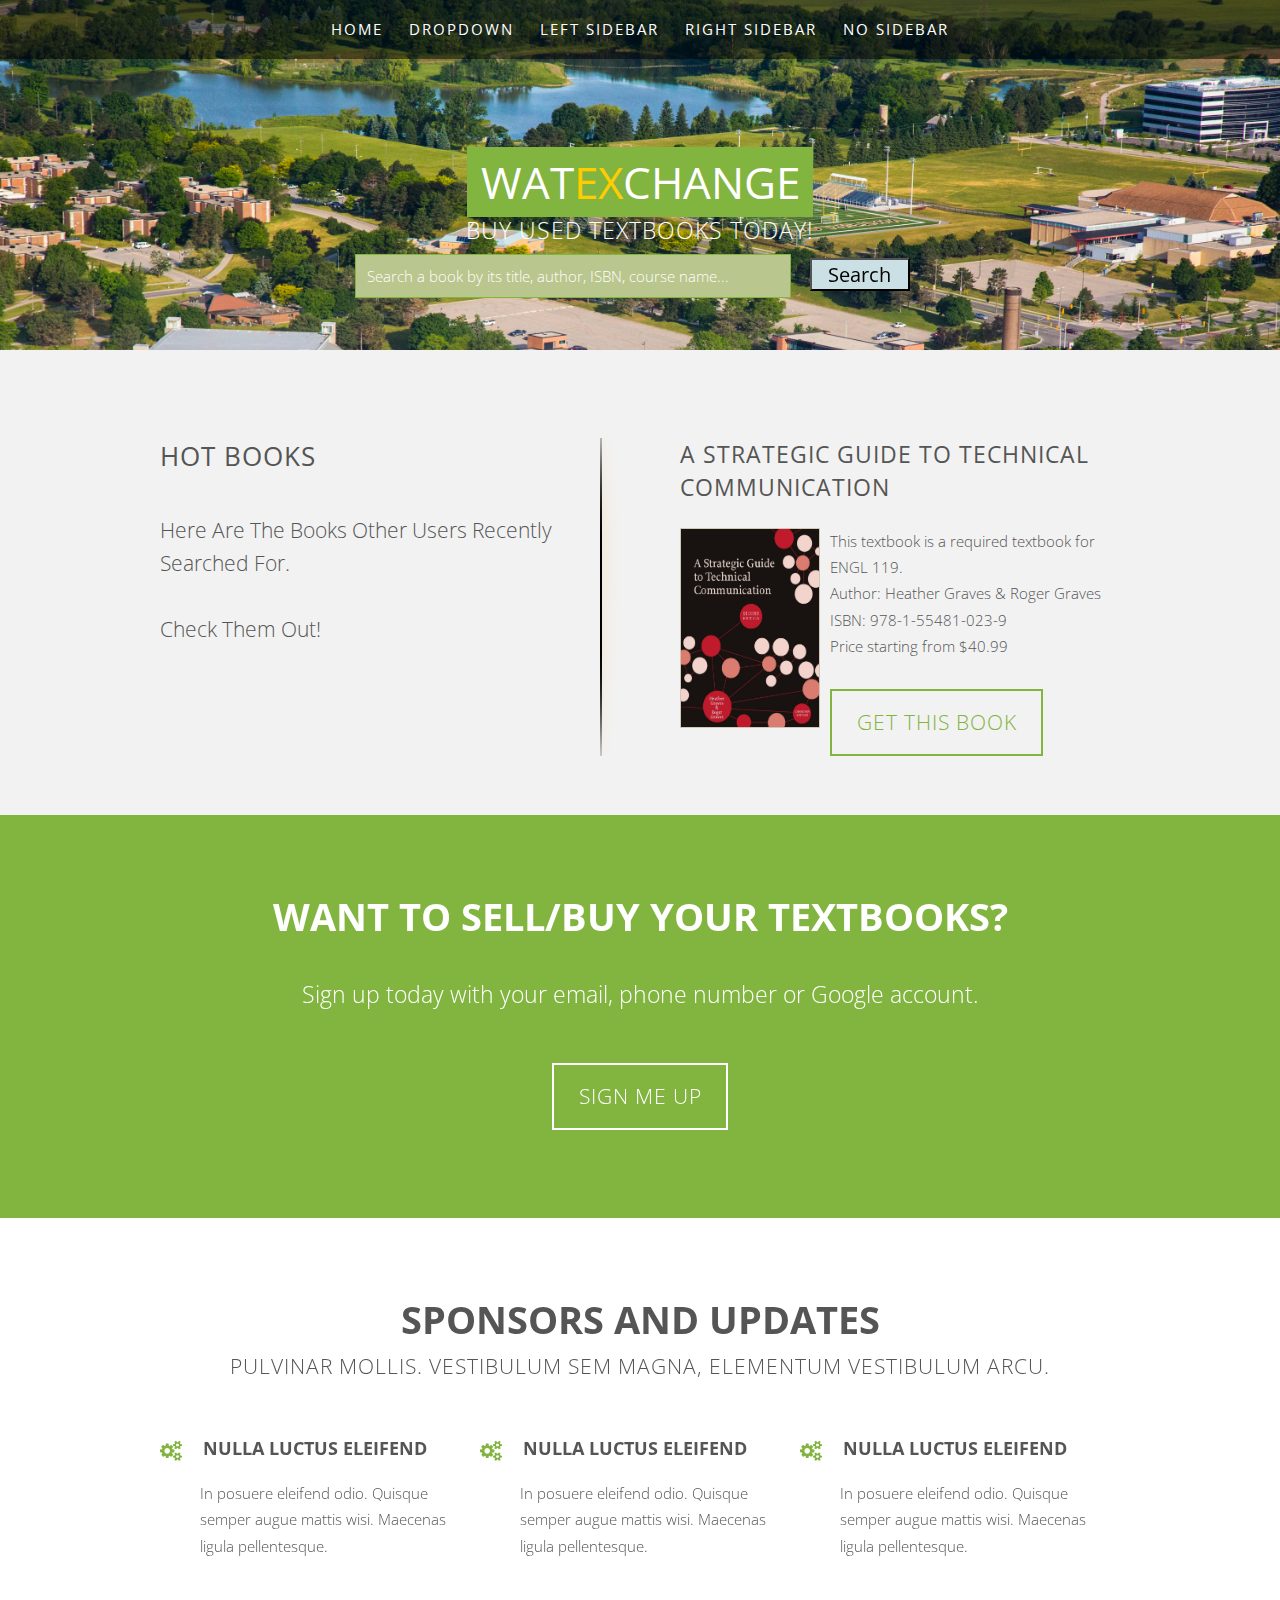
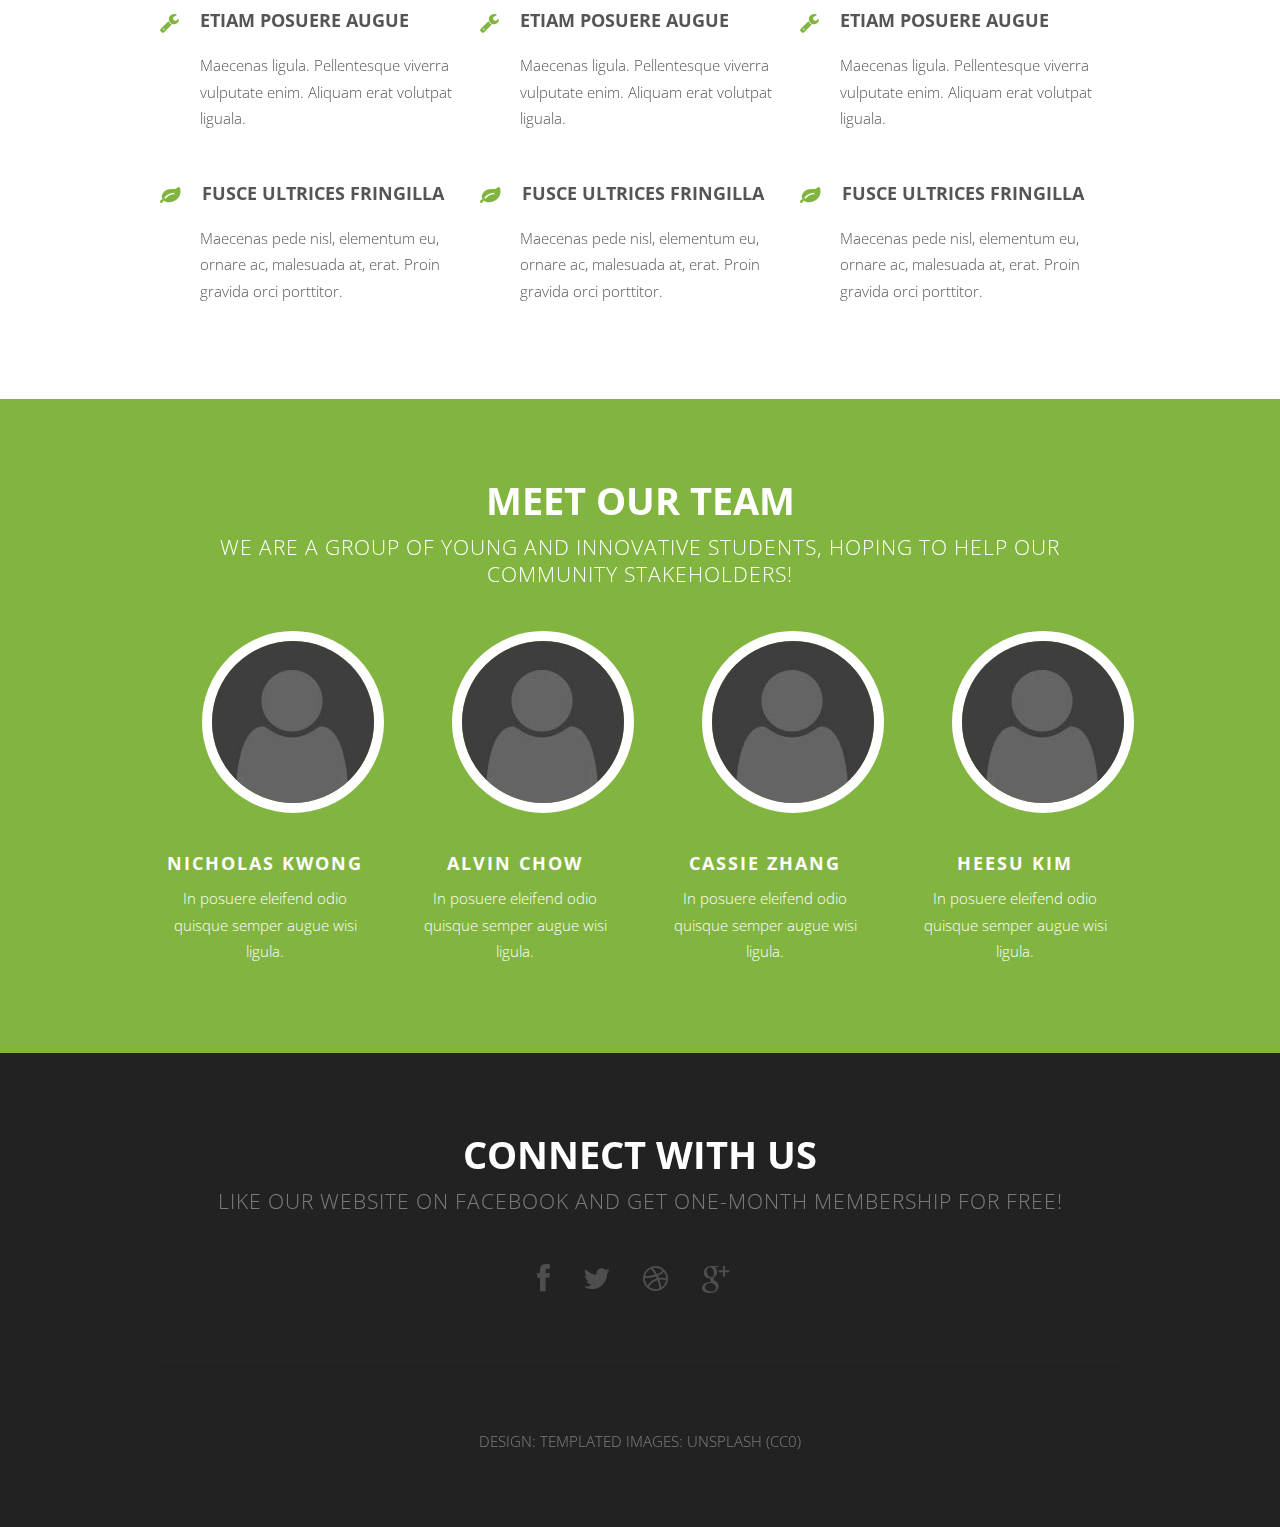
==== ENGL 119 Website v2/website/index.html @ 83ce2de7 "Uploaded template design" ====
<!DOCTYPE HTML>
<!--
	Solarize by TEMPLATED
	templated.co @templatedco
	Released for free under the Creative Commons Attribution 3.0 license (templated.co/license)
-->
<html>
	<head>
		<title>Solarize by TEMPLATED</title>
		<meta http-equiv="content-type" content="text/html; charset=utf-8" />
		<meta name="description" content="" />
		<meta name="keywords" content="" />
		<!--[if lte IE 8]><script src="css/ie/html5shiv.js"></script><![endif]-->
		<script src="js/jquery.min.js"></script>
		<script src="js/jquery.dropotron.min.js"></script>
		<script src="js/skel.min.js"></script>
		<script src="js/skel-layers.min.js"></script>
		<script src="js/init.js"></script>
		<noscript>
			<link rel="stylesheet" href="css/skel.css" />
			<link rel="stylesheet" href="css/style.css" />
		</noscript>
		<!--[if lte IE 8]><link rel="stylesheet" href="css/ie/v8.css" /><![endif]-->
	</head>
	<body class="homepage">

		<!-- Header Wrapper -->
			<div class="wrapper style1">
			
			<!-- Header -->
				<div id="header">
					<div class="container">
							
						<!-- Logo -->
							<h1><a href="#" id="logo">Solarize</a></h1>
						
						<!-- Nav -->
							<nav id="nav">
								<ul>
									<li class="active"><a href="index.html">Home</a></li>
									<li>
										<a href="">Dropdown</a>
										<ul>
											<li><a href="#">Lorem ipsum dolor</a></li>
											<li><a href="#">Magna phasellus</a></li>
											<li><a href="#">Etiam dolore nisl</a></li>
											<li>
												<a href="">Phasellus consequat</a>
												<ul>
													<li><a href="#">Lorem ipsum dolor</a></li>
													<li><a href="#">Phasellus consequat</a></li>
													<li><a href="#">Magna phasellus</a></li>
													<li><a href="#">Etiam dolore nisl</a></li>
													<li><a href="#">Veroeros feugiat</a></li>
												</ul>
											</li>
											<li><a href="#">Veroeros feugiat</a></li>
										</ul>
									</li>
									<li><a href="left-sidebar.html">Left Sidebar</a></li>
									<li><a href="right-sidebar.html">Right Sidebar</a></li>
									<li><a href="no-sidebar.html">No Sidebar</a></li>
								</ul>
							</nav>
	
					</div>
				</div>
				
			<!-- Banner -->
				<div id="banner">
					<section class="container">
                        <h2>Wat<span style="color: #ffcc00">Ex</span>change</h2>
						<div id="Intro">Buy Used Textbooks Today!</div>
						<input id = "only" type="text" value="Search a book by its title, author, ISBN, course name..."></input>
                        <button id="search">Search</button>
					</section>
				</div>

			</div>
		
		<!-- Section One -->
			<div class="wrapper style2">
				<section class="container">
					<div class="row double">
						<div class="6u">
							<header class="major">
								<h2>hot books</h2>
								<span class="byline">Here are the books other users recently searched for.<br><br> check them out!</span>
							</header>
						</div>
						<div class="6u" id="right-side">
							<h3>A Strategic Guide to Technical Communication</h3>
							<img id = "guide" src="images/guide.jpg" width="140px" height="200px" />
                            <p>This textbook is a required textbook for ENGL 119. <br>Author: Heather Graves & Roger Graves<br>ISBN: 978-1-55481-023-9<br>Price starting from $40.99</p>
							<a href="#" class="button" style="clear:both">Get This Book</a>
						</div>
					</div>
				</section>
			</div>

		<!-- Section Two -->
			<div class="wrapper style3">
				<section class="container">
					<header class="major">
						<h2>Want to sell/buy your textbooks?</h2>
					</header>
					<p>Sign up today with your email, phone number or Google account.</p>
					<a href="#" class="button alt">Sign Me Up</a>
				</section>
			</div>

		<!-- Section Three -->
			<div class="wrapper style4">
				<section class="container">
					<header class="major">
						<h2>Sponsors and Updates</h2>
						<span class="byline">pulvinar mollis. Vestibulum sem magna, elementum vestibulum arcu.</span>
					</header>
					<div class="row flush">
						<div class="4u">
							<ul class="special-icons">
								<li>
									<span class="fa fa-cogs"></span>
									<h3>Nulla luctus eleifend</h3>
									<p>In posuere eleifend odio. Quisque semper augue mattis wisi. Maecenas ligula pellentesque.</p>
								</li>
								<li>
									<span class="fa fa-wrench"></span>
									<h3>Etiam posuere augue</h3>
									<p>Maecenas ligula. Pellentesque viverra vulputate enim. Aliquam erat volutpat liguala.</p>
								</li>
								<li>
									<span class="fa fa-leaf"></span>
									<h3>Fusce ultrices fringilla</h3>
									<p>Maecenas pede nisl, elementum eu, ornare ac, malesuada at, erat. Proin gravida orci porttitor.</p>
								</li>
							</ul>
						</div>
						<div class="4u">
							<ul class="special-icons">
								<li>
									<span class="fa fa-cogs"></span>
									<h3>Nulla luctus eleifend</h3>
									<p>In posuere eleifend odio. Quisque semper augue mattis wisi. Maecenas ligula pellentesque.</p>
								</li>
								<li>
									<span class="fa fa-wrench"></span>
									<h3>Etiam posuere augue</h3>
									<p>Maecenas ligula. Pellentesque viverra vulputate enim. Aliquam erat volutpat liguala.</p>
								</li>
								<li>
									<span class="fa fa-leaf"></span>
									<h3>Fusce ultrices fringilla</h3>
									<p>Maecenas pede nisl, elementum eu, ornare ac, malesuada at, erat. Proin gravida orci porttitor.</p>
								</li>
							</ul>
						</div>
						<div class="4u">
							<ul class="special-icons">
								<li>
									<span class="fa fa-cogs"></span>
									<h3>Nulla luctus eleifend</h3>
									<p>In posuere eleifend odio. Quisque semper augue mattis wisi. Maecenas ligula pellentesque.</p>
								</li>
								<li>
									<span class="fa fa-wrench"></span>
									<h3>Etiam posuere augue</h3>
									<p>Maecenas ligula. Pellentesque viverra vulputate enim. Aliquam erat volutpat liguala.</p>
								</li>
								<li>
									<span class="fa fa-leaf"></span>
									<h3>Fusce ultrices fringilla</h3>
									<p>Maecenas pede nisl, elementum eu, ornare ac, malesuada at, erat. Proin gravida orci porttitor.</p>
								</li>
							</ul>
						</div>
					</div>
				</section>
			</div>
		
		<!-- Team -->
			<div class="wrapper style5">
				<section id="team" class="container">
					<header class="major">
						<h2>Meet Our Team</h2>
						<span class="byline">We are a group of young and innovative students, hoping to help our community stakeholders!</span>
					</header>
					<div class="row">
						<div class="3u">
							<a href="#" class="image"><img src="images/placeholder.png" alt=""></a>
							<h3>Nicholas Kwong</h3>
							<p>In posuere eleifend odio quisque semper augue wisi ligula.</p>
						</div>
						<div class="3u">
							<a href="#" class="image"><img src="images/placeholder.png" alt=""></a>
							<h3>Alvin Chow</h3>
							<p>In posuere eleifend odio quisque semper augue wisi ligula.</p>
						</div>
						<div class="3u">
							<a href="#" class="image"><img src="images/placeholder.png" alt=""></a>
							<h3>Cassie Zhang</h3>
							<p>In posuere eleifend odio quisque semper augue wisi ligula.</p>
						</div>
						<div class="3u">
							<a href="#" class="image"><img src="images/placeholder.png" alt=""></a>
							<h3>Heesu Kim</h3>
							<p>In posuere eleifend odio quisque semper augue wisi ligula.</p>
						</div>
					</div>
				</section>
			</div>

	<!-- Footer -->
		<div id="footer">
			<section class="container">
				<header class="major">
					<h2>Connect with us</h2>
					<span class="byline">Like our website on Facebook and get one-month membership for free!</span>
				</header>
				<ul class="icons">
					<li class="active"><a href="#" class="fa fa-facebook"><span>Facebook</span></a></li>
					<li><a href="#" class="fa fa-twitter"><span>Twitter</span></a></li>
					<li><a href="#" class="fa fa-dribbble"><span>Pinterest</span></a></li>
					<li><a href="#" class="fa fa-google-plus"><span>Google+</span></a></li>
				</ul>
				<hr />
			</section>
			
			<!-- Copyright -->
				<div id="copyright">
					Design: <a href="http://templated.co">TEMPLATED</a> Images: <a href="http://unsplash.com">Unsplash</a> (<a href="http://unsplash.com/cc0">CC0</a>)
				</div>			
		</div>

	</body>
</html>
---- ENGL 119 Website v2/website/css/skel.css ----
/* Resets (http://meyerweb.com/eric/tools/css/reset/ | v2.0 | 20110126 | License: none (public domain)) */

	html,body,div,span,applet,object,iframe,h1,h2,h3,h4,h5,h6,p,blockquote,pre,a,abbr,acronym,address,big,cite,code,del,dfn,em,img,ins,kbd,q,s,samp,small,strike,strong,sub,sup,tt,var,b,u,i,center,dl,dt,dd,ol,ul,li,fieldset,form,label,legend,table,caption,tbody,tfoot,thead,tr,th,td,article,aside,canvas,details,embed,figure,figcaption,footer,header,hgroup,menu,nav,output,ruby,section,summary,time,mark,audio,video{margin:0;padding:0;border:0;font-size:100%;font:inherit;vertical-align:baseline;}article,aside,details,figcaption,figure,footer,header,hgroup,menu,nav,section{display:block;}body{line-height:1;}ol,ul{list-style:none;}blockquote,q{quotes:none;}blockquote:before,blockquote:after,q:before,q:after{content:'';content:none;}table{border-collapse:collapse;border-spacing:0;}body{-webkit-text-size-adjust:none}

/* Box Model */

	*, *:before, *:after {
		-moz-box-sizing: border-box;
		-webkit-box-sizing: border-box;
		box-sizing: border-box;
	}

/* Container */

	body {
		/* min-width: (containers) */
		min-width: 1200px;
	}

	.container {
		margin-left: auto;
		margin-right: auto;
		
		/* width: (containers) */
		width: 1200px;
	}

	/* Modifiers */
	
		.container.small {
			/* width: (containers) * 0.75; */
			width: 900px;
		}

		.container.big {
			width: 100%;

			/* max-width: (containers) * 1.25; */
			max-width: 1500px;

			/* min-width: (containers); */
			min-width: 1200px;
		}

/* Grid */

	.\31 2u { width: 100% }
	.\31 1u { width: 91.6666666667% }
	.\31 0u { width: 83.3333333333% }
	.\39 u { width: 75% }
	.\38 u { width: 66.6666666667% }
	.\37 u { width: 58.3333333333% }
	.\36 u { width: 50% }
	.\35 u { width: 41.6666666667% }
	.\34 u { width: 33.3333333333% }
	.\33 u { width: 25% }
	.\32 u { width: 16.6666666667% }
	.\31 u { width: 8.3333333333% }
	.\-11u { margin-left: 91.6666666667% }
	.\-10u { margin-left: 83.3333333333% }
	.\-9u { margin-left: 75% }
	.\-8u { margin-left: 66.6666666667% }
	.\-7u { margin-left: 58.3333333333% }
	.\-6u { margin-left: 50% }
	.\-5u { margin-left: 41.6666666667% }
	.\-4u { margin-left: 33.3333333333% }
	.\-3u { margin-left: 25% }
	.\-2u { margin-left: 16.6666666667% }
	.\-1u { margin-left: 8.3333333333% }

	/* Rows */

		.row > * {
			float: left;
		}

		.row:after {
			content: '';
			display: block;
			clear: both;
			height: 0;
		}

		.row:first-child > * {
			padding-top: 0 !important;
		}

		/* Normal */

			.row > * {
				/* padding-left: (gutters) */
				padding-left: 40px;
			}

			.row + .row > * {
				/* padding: (gutters) 0 0 (gutters) */
				padding: 40px 0 0 40px;
			}

			.row {
				/* margin-left: -(gutters) */
				margin-left: -40px;
			}

		/* Flush */

			.row.flush > * {
				padding-left: 0;
			}

			.row + .row.flush > * {
				padding: 0;
			}

			.row.flush {
				margin-left: 0;
			}

		/* Quarter */

			.row.quarter > * {
				/* padding-left: (gutters * 0.25) */
				padding-left: 10px;
			}

			.row + .row.quarter > * {
				/* padding: (gutters * 0.25) 0 0 (gutters * 0.25) */
				padding: 10px 0 0 10px;
			}

			.row.quarter {
				/* margin-left: -(gutters * 0.25) */
				margin-left: -10px;
			}

		/* Half */

			.row.half > * {
				/* padding-left: (gutters * 0.5) */
				padding-left: 20px;
			}

			.row + .row.half > * {
				/* padding: (gutters * 0.5) 0 0 (gutters * 0.5) */
				padding: 20px 0 0 20px;
			}

			.row.half {
				/* margin-left: -(gutters * 0.5) */
				margin-left: -20px;
			}

		/* One and (a) Half */

			.row.oneandhalf > * {
				/* padding-left: (gutters * 1.5) */
				padding-left: 60px;
			}

			.row + .row.oneandhalf > * {
				/* padding: (gutters * 1.5) 0 0 (gutters * 1.5) */
				padding: 60px 0 0 60px;
			}

			.row.oneandhalf {
				/* margin-left: -(gutters * 1.5) */
				margin-left: -60px;
			}

		/* Double */

			.row.double > * {
				/* padding-left: (gutters * 2) */
				padding-left: 80px;
			}

			.row + .row.double > * {
				/* padding: (gutters * 2) 0 0 (gutters * 2) */
				padding: 80px 0 0 80px;
			}

			.row.double {
				/* margin-left: -(gutters * 2) */
				margin-left: -80px;
			}
---- ENGL 119 Website v2/website/css/style.css ----
@import url("font-awesome.min.css");
@import url("http://fonts.googleapis.com/css?family=Open+Sans:300,400,600,700,800");

/*
	Solarize by TEMPLATED
	templated.co @templatedco
	Released for free under the Creative Commons Attribution 3.0 license (templated.co/license)
*/

/* Basic */

	body {
		background: #222222;
	}

		body.loading * {
			-moz-transition: none !important;
			-webkit-transition: none !important;
			-o-transition: none !important;
			-ms-transition: none !important;
			transition: none !important;
			-moz-animation: none !important;
			-webkit-animation: none !important;
			-o-animation: none !important;
			-ms-animation: none !important;
			animation: none !important;
		}

	body, input, select, textarea {
		color: #555555;
		font-family: 'Open Sans', sans-serif;
		font-size: 12pt;
		font-weight: 300;
		line-height: 1.65em;
	}

	a {
		color: #82b440;
		text-decoration: underline;
	}

	strong, b {
		font-weight: 700;
	}

	em, i {
		font-style: italic;
	}

	p, ul, ol, dl, table, blockquote {
		margin: 0 0 2em 0;
	}

	p {
		line-height: 1.8em;
	}

		p.medium {
			font-size: 1.4em;
		}

	h1, h2, h3, h4, h5, h6 {
		color: inherit;
		font-weight: 700;
	}

		h1 a, h2 a, h3 a, h4 a, h5 a, h6 a {
			color: inherit;
			text-decoration: none;
		}

	h2 {
		font-size: 1.5em;
	}

	h3 {
		font-size: 1.25em;
	}

	sub {
		font-size: 0.8em;
		position: relative;
		top: 0.5em;
	}

	sup {
		font-size: 0.8em;
		position: relative;
		top: -0.5em;
	}

	hr {
		border-top: solid 1px #82b440;
		border: 0;
		margin-bottom: 1.5em;
	}

	blockquote {
		border-left: solid 0.5em #82b440;
		font-style: italic;
		padding: 1em 0 1em 2em;
	}

	section.special, article.special {
		text-align: center;
	}

	header.major {
		padding-bottom: 3em;
		text-align: center;
		text-transform: uppercase;
	}

		header.major h2 {
			font-size: 2.6em;
			font-weight: 700;
		}

		header.major .byline {
			display: block;
			padding-top: 1em;
			letter-spacing: 1px;
			font-size: 1.4em;
		}

	footer > :last-child {
		margin-bottom: 0;
	}

	footer.major {
		padding-top: 3em;
	}

#search{
	display: inline-block;
	font-family: 'Open Sans', sans-serif;
	background-color: #CBE0E4;
	font-size: 20px;
	width:100px;
	margin: 15px;
	
}

#right-side{
	background-image:url("../images/vertical_divider.png");
	background-repeat:repeat-y;
	background-position:left;
}

.select{
	width: 40%;
	float: right;
}


#guide{
	float:left;
	margin-right:10px;
	border: #CFCAB8 solid 1px;
}

/* Form */

	input[type="text"],
	input[type="password"],
	input[type="email"],
	textarea {
		-moz-appearance: none;
		-webkit-appearance: none;
		-o-appearance: none;
		-ms-appearance: none;
		appearance: none;
		background-color: #B9C68D !important;
		border: solid 1px #82b440;
		color: inherit;
		display: block;
		outline: 0;
		padding: 0.75em;
		text-decoration: none;
		width: 100%;
	}
	
	#only{
		width:60%;
		display: inline;
	}
	
	

		input[type="text"]:focus,
		input[type="password"]:focus,
		input[type="email"]:focus,
		textarea:focus {
			border-color: #82b440;
		}

	input[type="text"],
	input[type="password"],
	input[type="email"] {
		line-height: 1em;
	}

	::-webkit-input-placeholder {
		color: inherit;
		opacity: 0.5;
		position: relative;
		top: 3px;
	}

	:-moz-placeholder {
		color: inherit;
		opacity: 0.5;
	}

	::-moz-placeholder {
		color: inherit;
		opacity: 0.5;
	}

	:-ms-input-placeholder {
		color: inherit;
		opacity: 0.5;
	}

	.formerize-placeholder {
		color: rgba(85, 85, 85, 0.5) !important;
	}

/* Image */

	.image {
		border: 0;
		position: relative;
	}

		.image.fit {
			display: block;
		}

			.image.fit img {
				display: block;
				width: 100%;
			}

		.image.feature {
			display: block;
			margin: 0 0 2em 0;
		}

			.image.feature img {
				display: block;
				width: 100%;
			}

/* Icon */

	.icon {
		position: relative;
	}

		.icon:before {
			content: "";
			-moz-osx-font-smoothing: grayscale;
			-webkit-font-smoothing: antialiased;
			font-family: FontAwesome;
			font-style: normal;
			font-weight: normal;
			text-transform: none !important;
		}

		.icon > .label {
			display: none;
		}

/* Lists */

	ol.default {
		list-style: decimal;
		padding-left: 1.25em;
	}

		ol.default li {
			padding-left: 0.25em;
		}

	ul.default {
		margin: 0;
		padding: 0;
		list-style: none;
	}

		ul.default li {
			padding: 0.40em 0em;
		}

	ul.icons {
		cursor: default;
		padding-bottom: 2em;
	}

		ul.icons li {
			display: inline-block;
			line-height: 1em;
			padding: 0.5em 1em;
		}

			ul.icons li:first-child {
				padding-left: 0;
			}

			ul.icons li span {
				display: none;
			}

			ul.icons li a {
				text-decoration: none;
				font-size: 2em;
				color: inherit;
				opacity: 0.2;
				-moz-transition: all 0.35s ease-in-out;
				-webkit-transition: all 0.35s ease-in-out;
				-o-transition: all 0.35s ease-in-out;
				-ms-transition: all 0.35s ease-in-out;
				transition: all 0.35s ease-in-out;
			}

			ul.icons li a:hover {
				color: inherit;
				opacity: 1;
			}

	ul.actions {
		cursor: default;
	}

		ul.actions:last-child {
			margin-bottom: 0;
		}

		ul.actions li {
			display: inline-block;
			padding: 0 0 0 1.5em;
		}

			ul.actions li:first-child {
				padding: 0;
			}

		ul.actions.vertical li {
			display: block;
			padding: 1.5em 0 0 0;
		}

			ul.actions.vertical li:first-child {
				padding: 0;
			}

	ul.special-icons {
		margin: 0em;
		padding: 0em;
	}

		ul.special-icons > li {
			position: relative;
			padding: 0.50em 0em 0.50em 0em;
		}

		ul.special-icons > li:before {
			position: absolute;
			left: 0;
			top: 2em;
			display: block;
			background: none;
			font-size: 2em;
			border-radius: 5px;
		}

		ul.special-icons > li:first-child {
			border-top: none;
		}

		ul.special-icons h3 {
			margin-bottom: 0.80em;
			line-height: 2em;
			text-transform: uppercase;
			font-weight: 700;
			font-size: 1.2em;
		}

		ul.special-icons span {
			line-height: 190%;
		}

		ul.special-icons .fa {
			float: left;
			display: inline-block;
			padding-right: 1em;
			font-size: 1.4em;
			color: #82b440;
		}

		ul.special-icons p {
			padding-left: 2.7em;
		}

/* Tables */

	table {
		width: 100%;
	}

		table.default {
			width: 100%;
		}

			table.default tbody tr {
				border-bottom: solid 1px #82b440;
			}

			table.default td {
				padding: 0.5em 1em 0.5em 1em;
			}

			table.default th {
				font-weight: 700;
				padding: 0.5em 1em 0.5em 1em;
				text-align: left;
			}

			table.default thead {
				background: #555555;
				color: #fff;
			}

/* Button */

	input[type="submit"],
	input[type="reset"],
	input[type="button"],
	.button {
		-moz-appearance: none;
		-webkit-appearance: none;
		-o-appearance: none;
		-ms-appearance: none;
		appearance: none;
		background: none;
		border-radius: none;
		border: 2px solid;
		border-color: #82b440;
		color: #82b440;
		cursor: pointer;
		display: inline-block;
		padding: 0.90em 1.2em;
		letter-spacing: 1px;
		text-align: center;
		text-decoration: none;
		text-transform: uppercase;
		font-size: 1.4em;
		-moz-transition: all 0.35s ease-in-out;
		-webkit-transition: all 0.35s ease-in-out;
		-o-transition: all 0.35s ease-in-out;
		-ms-transition: all 0.35s ease-in-out;
		transition: all 0.35s ease-in-out;
	}

		input[type="submit"]:hover,
		input[type="reset"]:hover,
		input[type="button"]:hover,
		.button:hover {
			background: #82b440;
			color: white;
		}

		input[type="submit"].alt,
		input[type="reset"].alt,
		input[type="button"].alt,
		.button.alt {
			border-color: inherit;
			color: inherit;
		}

			input[type="submit"].alt:hover,
			input[type="reset"].alt:hover,
			input[type="button"].alt:hover,
			.button.alt:hover {
				background: white;
				color: #82b440;
			}

		input[type="submit"].fit,
		input[type="reset"].fit,
		input[type="button"].fit,
		.button.fit {
			width: 100%;
		}

		input[type="submit"].small,
		input[type="reset"].small,
		input[type="button"].small,
		.button.small {
			font-size: 0.8em;
		}

/* Wrapper */

	.wrapper {
		padding: 6em 0em 4em 0em;
	}

		.wrapper.style1 {
			padding: 0em;
			background: #222222 url(../images/banner.jpg) no-repeat;
			background-size: cover;
		}

		.wrapper.style2 {
			background: #f2f2f2;
		}

			.wrapper.style2 .major {
				text-align: left !important;
			}

				.wrapper.style2 .major h2 {
					display: block;
					margin-bottom: 0.70em;
					letter-spacing: 1px;
					line-height: 1.4em;
					text-transform: uppercase;
					font-size: 1.8em;
					font-weight: 400;
				}

				.wrapper.style2 .major .byline {
					letter-spacing: normal;
					line-height: 1.6em;
					text-transform: capitalize;
					font-size: 1.4em;
				}

			.wrapper.style2 h3 {
				display: block;
				margin-bottom: 1em;
				letter-spacing: 1px;
				line-height: 1.4em;
				text-transform: uppercase;
				font-size: 1.6em;
				font-weight: 400;
			}

		.wrapper.style3 {
			padding-bottom: 6em;
			background: #82b440;
			text-align: center;
			color: white;
		}

			.wrapper.style3 .container {
				padding-left: 6em;
				padding-right: 6em;
			}

			.wrapper.style3 p {
				font-size: 1.6em;
			}

		.wrapper.style4 {
			background: white;
		}

		.wrapper.style5 {
			background: #82b440;
			text-align: center;
			color: white;
		}

			.wrapper.style5 .image {
				display: block;
				width: 60%;
				margin: 0em auto 2em auto;
			}

				.wrapper.style5 .image img {
					border-radius: 50%;
					border: 10px solid;
					border-color: white;
				}

/* Header */

	#header {
		color: white;
		height: 4em;
		background: rgba(0, 0, 0, 0.5);
	}

		#header .container {
			position: relative;
		}

	.homepage #logo {
		display: none;
	}

	.homepage #nav {
		position: static;
		right: none;
		text-align: center;
	}

	#logo {
		line-height: 2em;
		letter-spacing: 2px;
		text-transform: uppercase;
		font-size: 2em;
		font-weight: 400;
	}

		#logo h1 {
			display: inline-block;
			margin: 0;
			padding: 0;
		}

		#logo a {
			color: inherit;
		}

	#nav {
		position: absolute;
		top: 0;
		right: 0;
	}

		#nav > ul {
			margin: 0;
		}

			#nav > ul > li {
				border-radius: 4px;
				display: inline-block;
				margin-left: 0.5em;
				padding: 0 0.5em;
			}

				#nav > ul > li a {
					color: inherit;
					line-height: 4em;
					letter-spacing: 2px;
					text-decoration: none;
					text-transform: uppercase;
					font-weight: 400;
					font-size: 1em;
				}

				#nav > ul > li:first-child {
					margin-left: 0;
				}

				#nav > ul > li.active a {
					color: white;
				}

				#nav > ul > li > ul {
					display: none;
				}

/* Dropotron */

	.dropotron {
		top: 2em;
		background: rgba(32, 32, 32, 0.75);
		border-radius: 4px;
		color: inherit;
		min-width: 12em;
		padding: 1em 0;
		color: white;
	}

		.dropotron > li {
			line-height: 2em;
			padding: 0 1em;
		}

			.dropotron > li > a {
				color: inherit;
				letter-spacing: 2px;
				text-decoration: none;
				text-transform: uppercase;
			}

			.dropotron > li.active > a, .dropotron > li:hover > a {
				color: inherit;
			}

		.dropotron.level-0 {
			border-radius: 0 0 4px 4px;
			font-size: 1em;
			margin-left: -0.5em;
		}

/* Banner */

	#banner {
		padding: 6em 0em 3em 0em;
		text-align: center;
		text-transform: uppercase;
		color: white;
	}

		#banner .container {
			padding: 0em 8em;
		}

		#banner h2 {
			display: inline-block;
			padding: 0.50em 0.30em;
			background: #82b440;
			font-size: 3em;
			font-weight: 400;
		}

		#banner div, #banner p {
			display: block;
			letter-spacing: 1px;
			text-transform: uppercase;
			font-size: 1.6em;
			font-weight: 300;
		}

		#banner span {
			padding: 1em 0em;
		}

/* Main */

	#main {
		padding: 4em 0;
	}

		#main #content .major, #main #sidebar .major {
			text-align: left;
		}

		#main #sidebar section {
			margin-top: 4em;
		}

			#main #sidebar section:first-child {
				margin-top: 0;
			}

		#main #sidebar .major {
			padding-bottom: 2em;
		}

			#main #sidebar .major h2 {
				font-size: 1.8em;
			}

#main .search-results .Textbook_1 {
    float: left;
}

#main .search-results .Textbook_2 {
    float: left;
}

#main .search-results .content{
    text-align: right;
    font-size: 15px;
}

/* Footer */

	#footer {
		padding: 6em 0 2em 0;
		text-align: center;
		color: white;
	}

		#footer hr {
			border-bottom: 1px solid;
			border-color: inherit;
			opacity: .05;
		}

		#footer .major h2 {
			color: inherit;
		}

		#footer .major .byline {
			color: inherit;
			opacity: .4;
		}

		#footer .copyright {
			margin-top: 3em;
			text-align: center;
		}

/* Copyright */

	#copyright {
		position: relative;
		text-transform: uppercase;
		text-align: center;
		padding: 3em 0em 3em 0em;
		color: inherit;
		opacity: .40;
	}

		#copyright a {
			text-decoration: none;
			color: inherit;
		}

/* Extra */

	#extra1 h2 {
		display: block;
		margin-bottom: 1em;
		letter-spacing: 1px;
		line-height: 1.4em;
		text-transform: uppercase;
		font-size: 1.8em;
		font-weight: 400;
	}

	#extra1 h3 {
		display: block;
		margin-bottom: 1em;
		letter-spacing: 1px;
		line-height: 1.4em;
		text-transform: uppercase;
		font-size: 1.6em;
		font-weight: 400;
	}

/* Team */

	#team h3 {
		margin-bottom: 0.50em;
		letter-spacing: 2px;
		text-transform: uppercase;
		font-weight: 700;
	}
---- ENGL 119 Website v2/website/css/ie/v8.css ----
/*
	Solarize by TEMPLATED
	templated.co @templatedco
	Released for free under the Creative Commons Attribution 3.0 license (templated.co/license)
*/

/* Header */

	#header {
		background: #4c4c4c;
	}

/* Wrapper */

	.wrapper.style5 .image img {
		position: relative;
		-ms-behavior: url("css/ie/PIE.htc");
	}

/* Dropotron */

	.dropotron {
		background: #4c4c4c;
	}

/* Copyright */

	#copyright .container {
		border-color: #303030;
	}
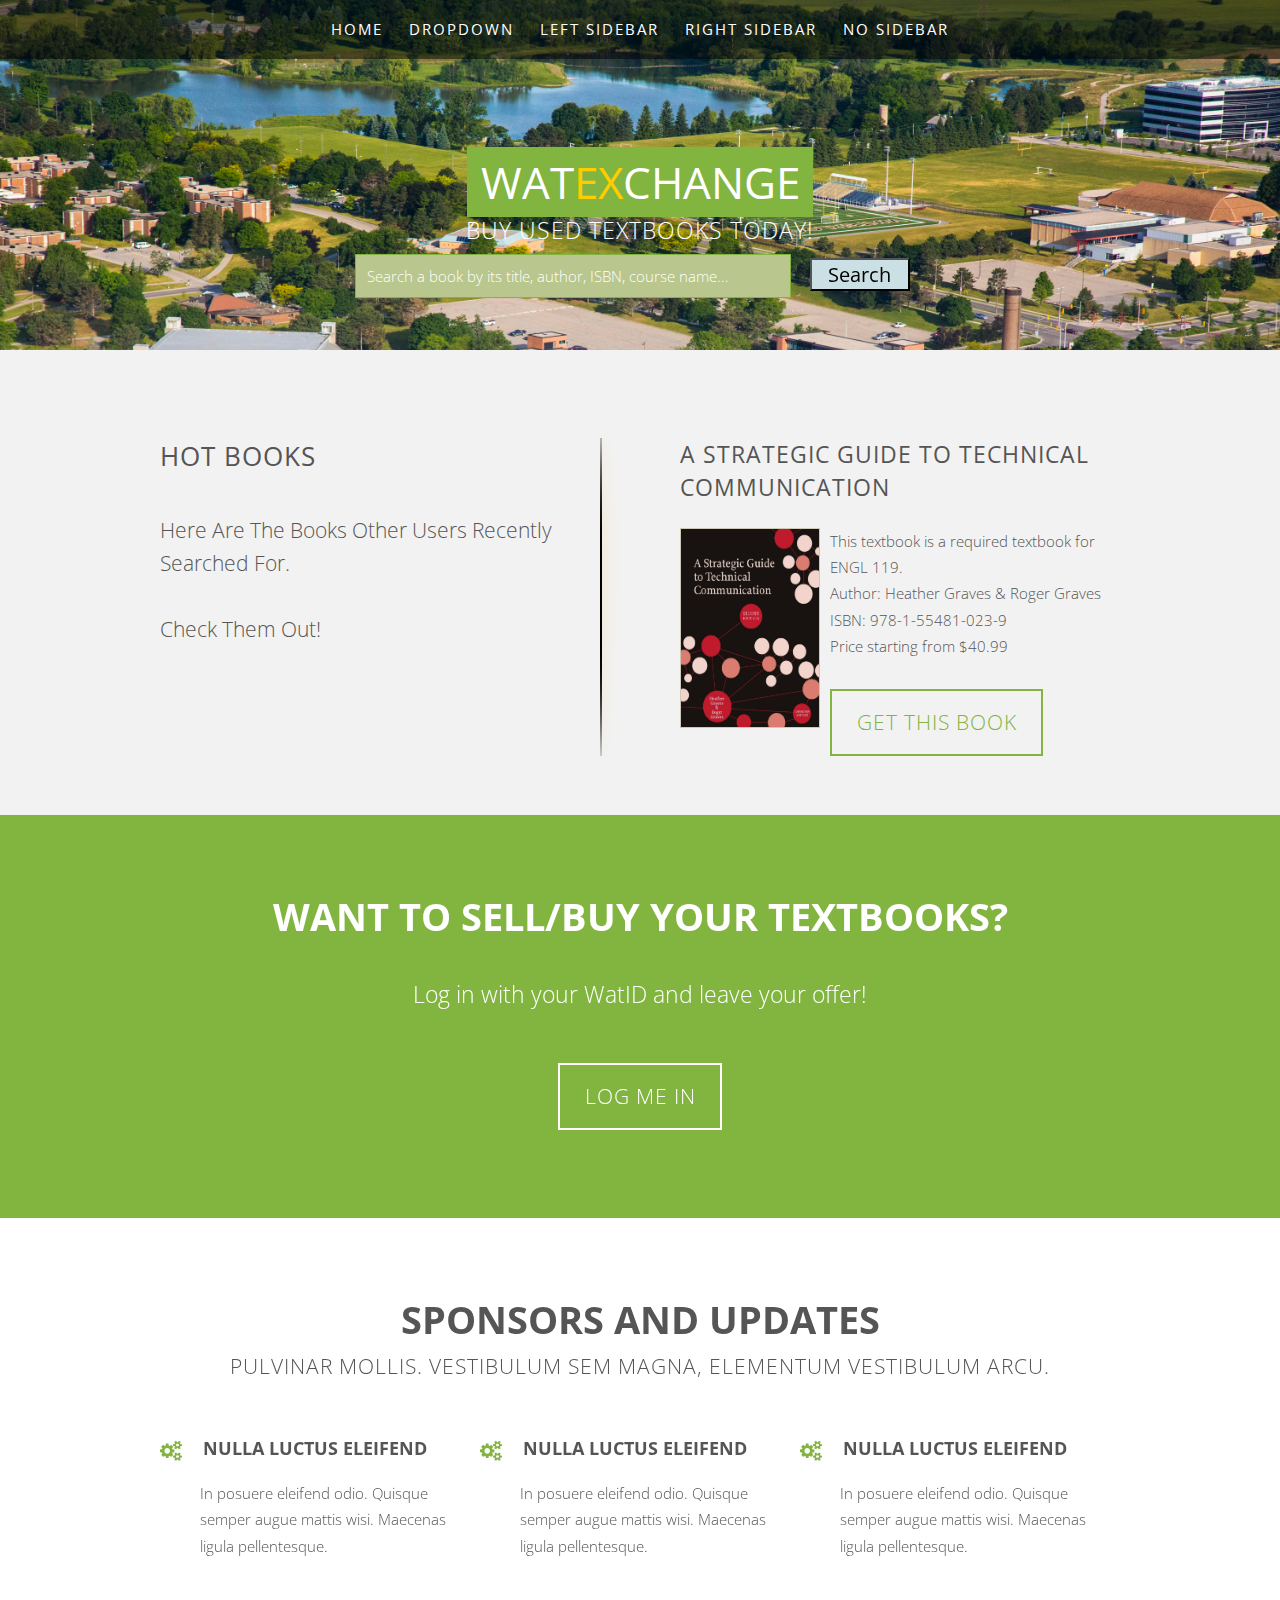
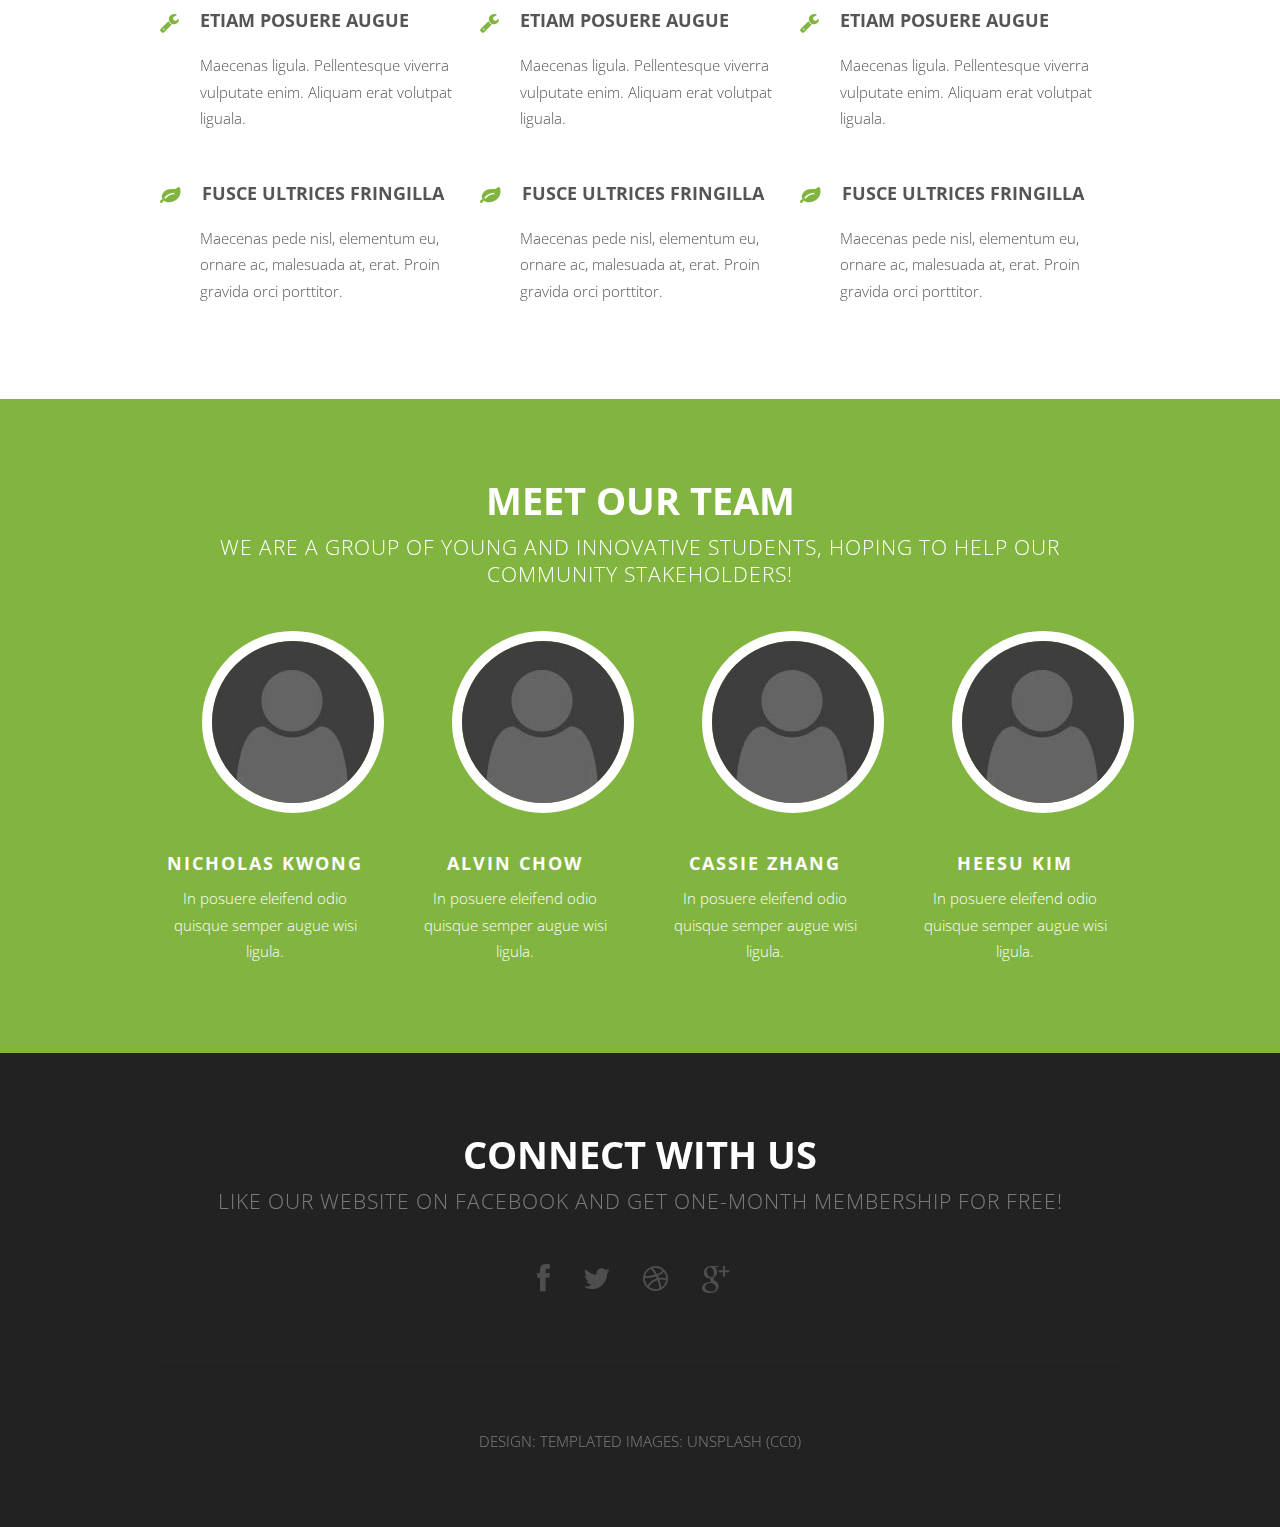
==== commit 05d7ced4: "Add in login page and pictures" ====
--- a/ENGL 119 Website v2/website/index.html
+++ b/ENGL 119 Website v2/website/index.html
@@ -59,7 +59,7 @@
 									</li>
 									<li><a href="left-sidebar.html">Left Sidebar</a></li>
 									<li><a href="right-sidebar.html">Right Sidebar</a></li>
-									<li><a href="no-sidebar.html">No Sidebar</a></li>
+									<li><a href="login">No Sidebar</a></li>
 								</ul>
 							</nav>
 	
@@ -71,7 +71,7 @@
 					<section class="container">
                         <h2>Wat<span style="color: #ffcc00">Ex</span>change</h2>
 						<div id="Intro">Buy Used Textbooks Today!</div>
-						<input id = "only" type="text" value="Search a book by its title, author, ISBN, course name..."></input>
+						<input id = "only" type="text" value="Search a book by its title, author, ISBN, course name..." onclick="this.value = ''"></input>
                         <button id="search">Search</button>
 					</section>
 				</div>
@@ -104,8 +104,8 @@
 					<header class="major">
 						<h2>Want to sell/buy your textbooks?</h2>
 					</header>
-					<p>Sign up today with your email, phone number or Google account.</p>
-					<a href="#" class="button alt">Sign Me Up</a>
+					<p>Log in with your WatID and leave your offer!</p>
+					<a href="login.html" class="button alt">Log Me In</a>
 				</section>
 			</div>
 
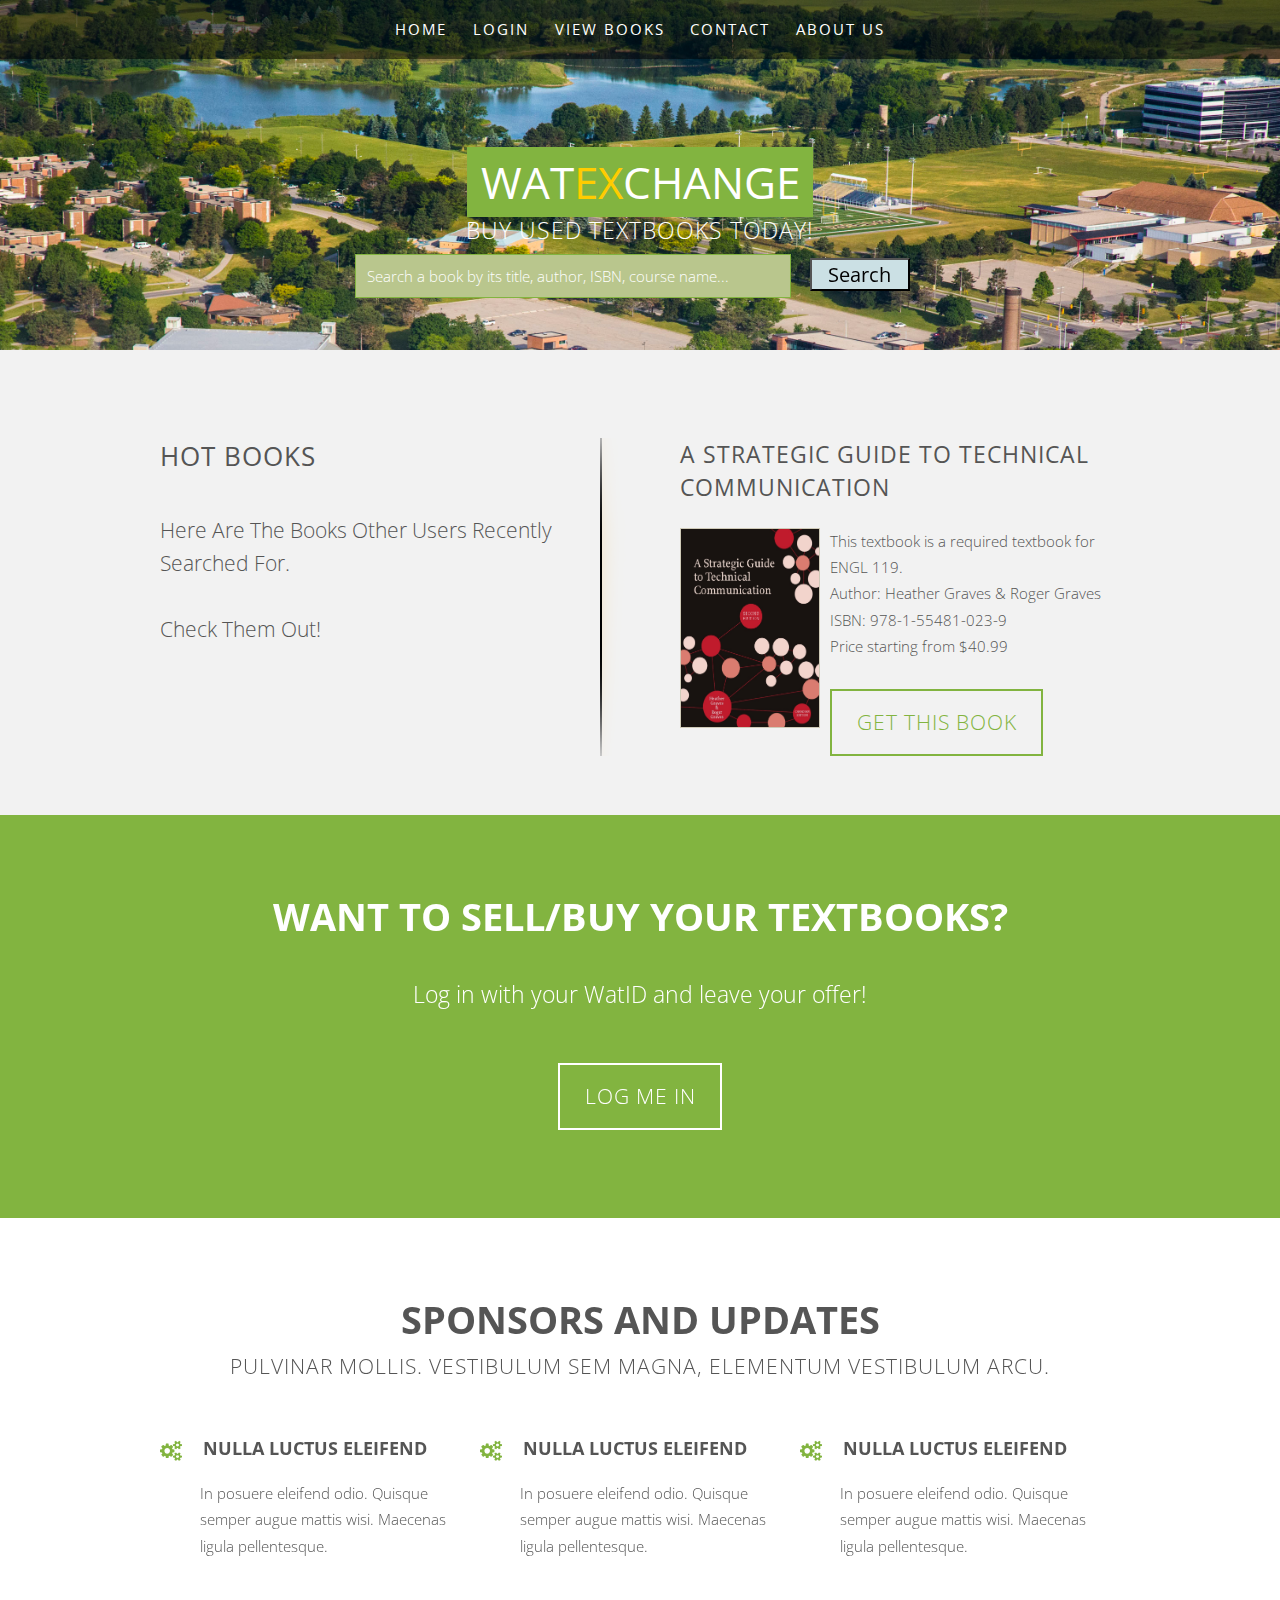
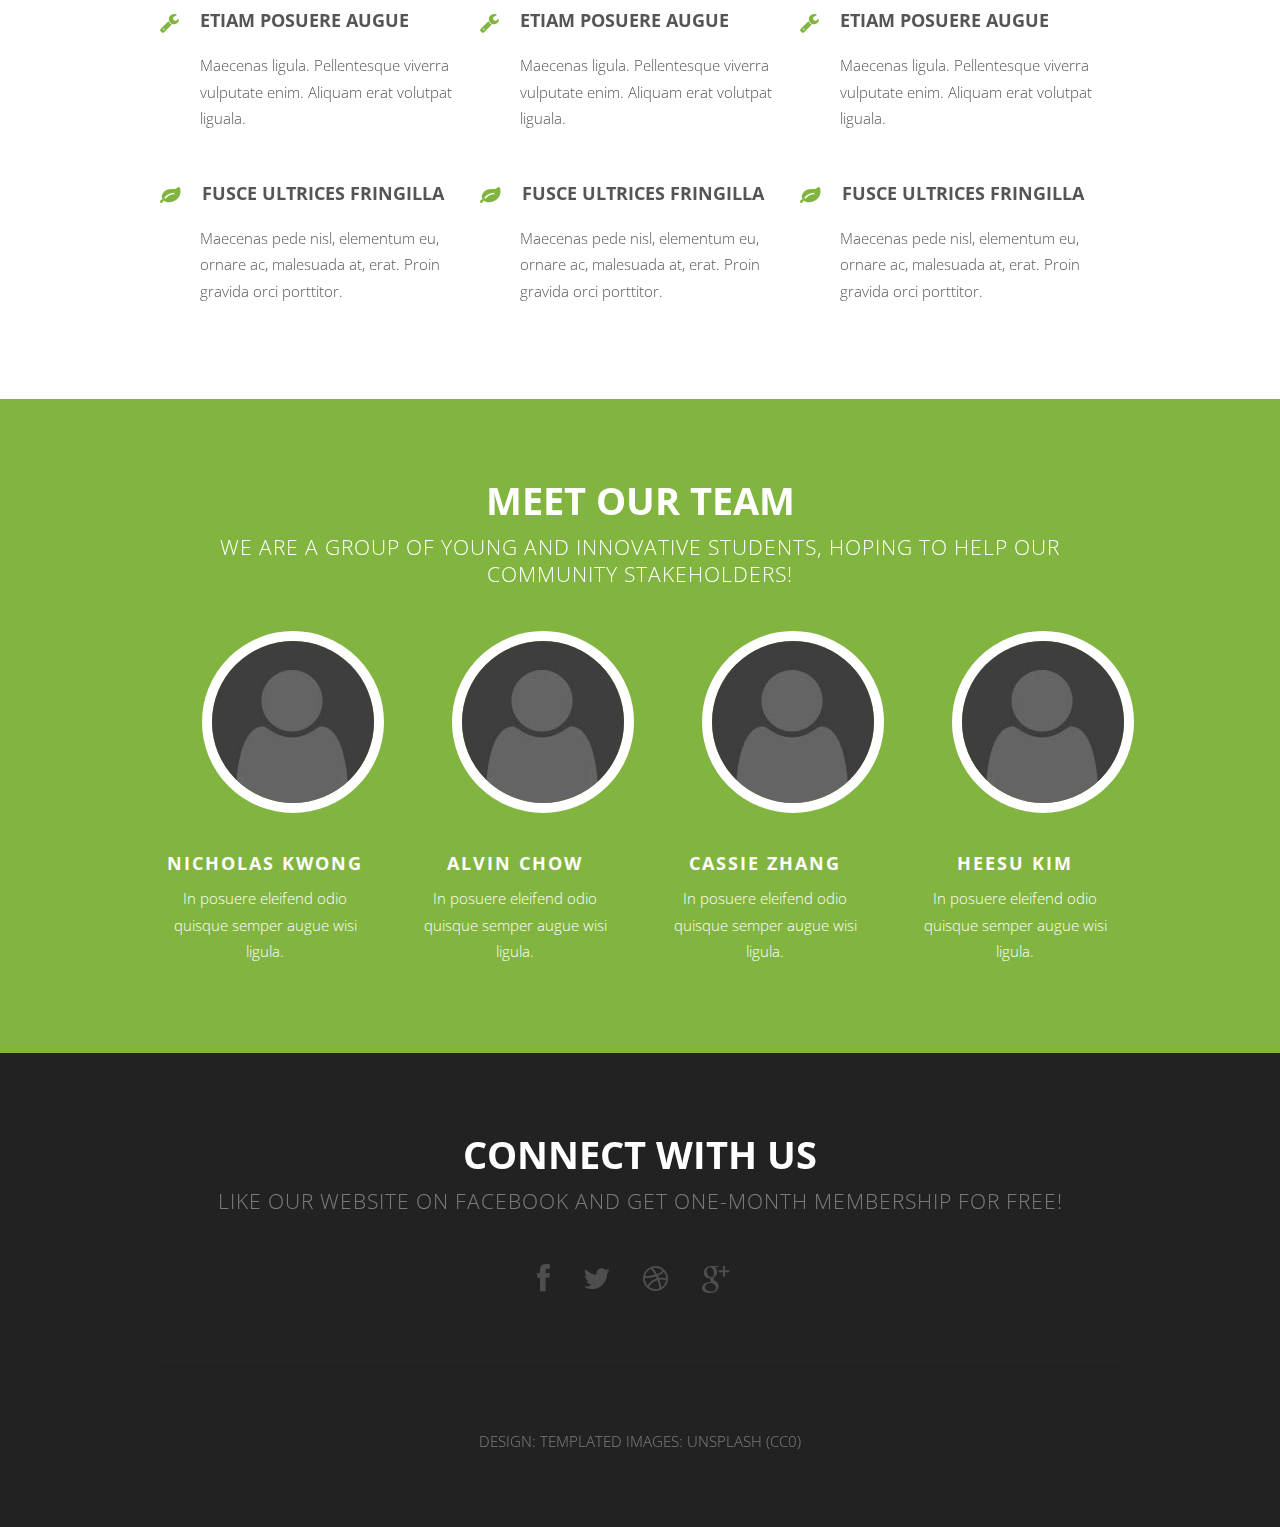
==== commit ba59c1c7: "changes title and some format" ====
--- a/ENGL 119 Website v2/website/index.html
+++ b/ENGL 119 Website v2/website/index.html
@@ -6,7 +6,7 @@
 -->
 <html>
 	<head>
-		<title>Solarize by TEMPLATED</title>
+		<title>WatExchange</title>
 		<meta http-equiv="content-type" content="text/html; charset=utf-8" />
 		<meta name="description" content="" />
 		<meta name="keywords" content="" />
@@ -39,27 +39,10 @@
 								<ul>
 									<li class="active"><a href="index.html">Home</a></li>
 									<li>
-										<a href="">Dropdown</a>
-										<ul>
-											<li><a href="#">Lorem ipsum dolor</a></li>
-											<li><a href="#">Magna phasellus</a></li>
-											<li><a href="#">Etiam dolore nisl</a></li>
-											<li>
-												<a href="">Phasellus consequat</a>
-												<ul>
-													<li><a href="#">Lorem ipsum dolor</a></li>
-													<li><a href="#">Phasellus consequat</a></li>
-													<li><a href="#">Magna phasellus</a></li>
-													<li><a href="#">Etiam dolore nisl</a></li>
-													<li><a href="#">Veroeros feugiat</a></li>
-												</ul>
-											</li>
-											<li><a href="#">Veroeros feugiat</a></li>
-										</ul>
-									</li>
-									<li><a href="left-sidebar.html">Left Sidebar</a></li>
-									<li><a href="right-sidebar.html">Right Sidebar</a></li>
-									<li><a href="login">No Sidebar</a></li>
+										<a href="">Login</a></li>
+									<li><a href="left-sidebar.html">View Books</a></li>
+									<li><a href="right-sidebar.html">Contact</a></li>
+									<li><a href="login">About Us</a></li>
 								</ul>
 							</nav>
 	
@@ -72,7 +55,7 @@
                         <h2>Wat<span style="color: #ffcc00">Ex</span>change</h2>
 						<div id="Intro">Buy Used Textbooks Today!</div>
 						<input id = "only" type="text" value="Search a book by its title, author, ISBN, course name..." onclick="this.value = ''"></input>
-                        <button id="search">Search</button>
+                    <a href = "left-sidebar.html"><button id="search">Search</button></a>
 					</section>
 				</div>
 
--- a/ENGL 119 Website v2/website/css/style.css
+++ b/ENGL 119 Website v2/website/css/style.css
@@ -130,6 +130,7 @@
 	footer.major {
 		padding-top: 3em;
 	}
+	
 
 #search{
 	display: inline-block;
@@ -152,12 +153,114 @@
 	float: right;
 }
 
-
+#log-me-in{
+	display:block;
+	margin-left:auto;
+	margin-right:auto;
+	width:200px;
+	background-color:white;
+	border:#9FD400 solid 1px;
+	text-decoration:none;
+	color:#9FD400;
+	-webkit-transition: background-color 1s, border 1s; /* Safari */
+    transition: background-color 1s, border 1s;
+}
+
+#log-me-in:hover{
+	background-color:#9FD400;
+	color:white;
+	border:transparent 1px solid;
+}
+.seller img{
+	margin:10px;
+	width:100px;
+	height:80px;
+	position:relative;
+	top:10px;
+}
+.seller-contact td{
+	color:#474747;
+	font-size:20px;
+	font-weight:500;
+	padding:20px;
+}
+
+#credibility-score{
+	float:right;
+	width:400px;
+	font-size:40px;
+	font-family:"Open Sans",sans-serif;
+	font-color:green;
+	font-weight:800;
+}
+
+.seller-contact{
+	position:relative;
+	overflow:hidden;
+}
 #guide{
 	float:left;
 	margin-right:10px;
 	border: #CFCAB8 solid 1px;
 }
+
+#alvins{
+	width:400px;
+	height:600px;
+	position:absolute;
+	top:10px;
+	right:40px;
+}
+
+#search-results{
+	display:table;
+	vertical-align:top;
+	border-spacing:20px;
+}
+
+#row1,#row2{
+	display:table-row;
+}
+
+.textbook,.descript{
+	display:table-cell;
+	vertical-align:top;
+}
+
+.textbook img{
+	width:150px;
+	height:200px;
+}
+
+.contact{
+	width:120px;
+	padding:10px;
+	text-align:center;
+	background-color:#92C949;
+	border-radius:5px;
+}
+
+.contact a{
+	text-decoration:none;
+	color:white;
+	display:block;
+}
+
+.contact:hover{
+	background-color:#45BE65;
+}
+
+#book-tab{
+	width: 100%;
+}
+
+#book-tab td{
+	padding: 10px;
+	color:#474747;
+	font-size:20px;
+	font-weight:500;
+}
+	
 
 /* Form */
 
@@ -405,32 +508,7 @@
 
 /* Tables */
 
-	table {
-		width: 100%;
-	}
-
-		table.default {
-			width: 100%;
-		}
-
-			table.default tbody tr {
-				border-bottom: solid 1px #82b440;
-			}
-
-			table.default td {
-				padding: 0.5em 1em 0.5em 1em;
-			}
-
-			table.default th {
-				font-weight: 700;
-				padding: 0.5em 1em 0.5em 1em;
-				text-align: left;
-			}
-
-			table.default thead {
-				background: #555555;
-				color: #fff;
-			}
+
 
 /* Button */
 
